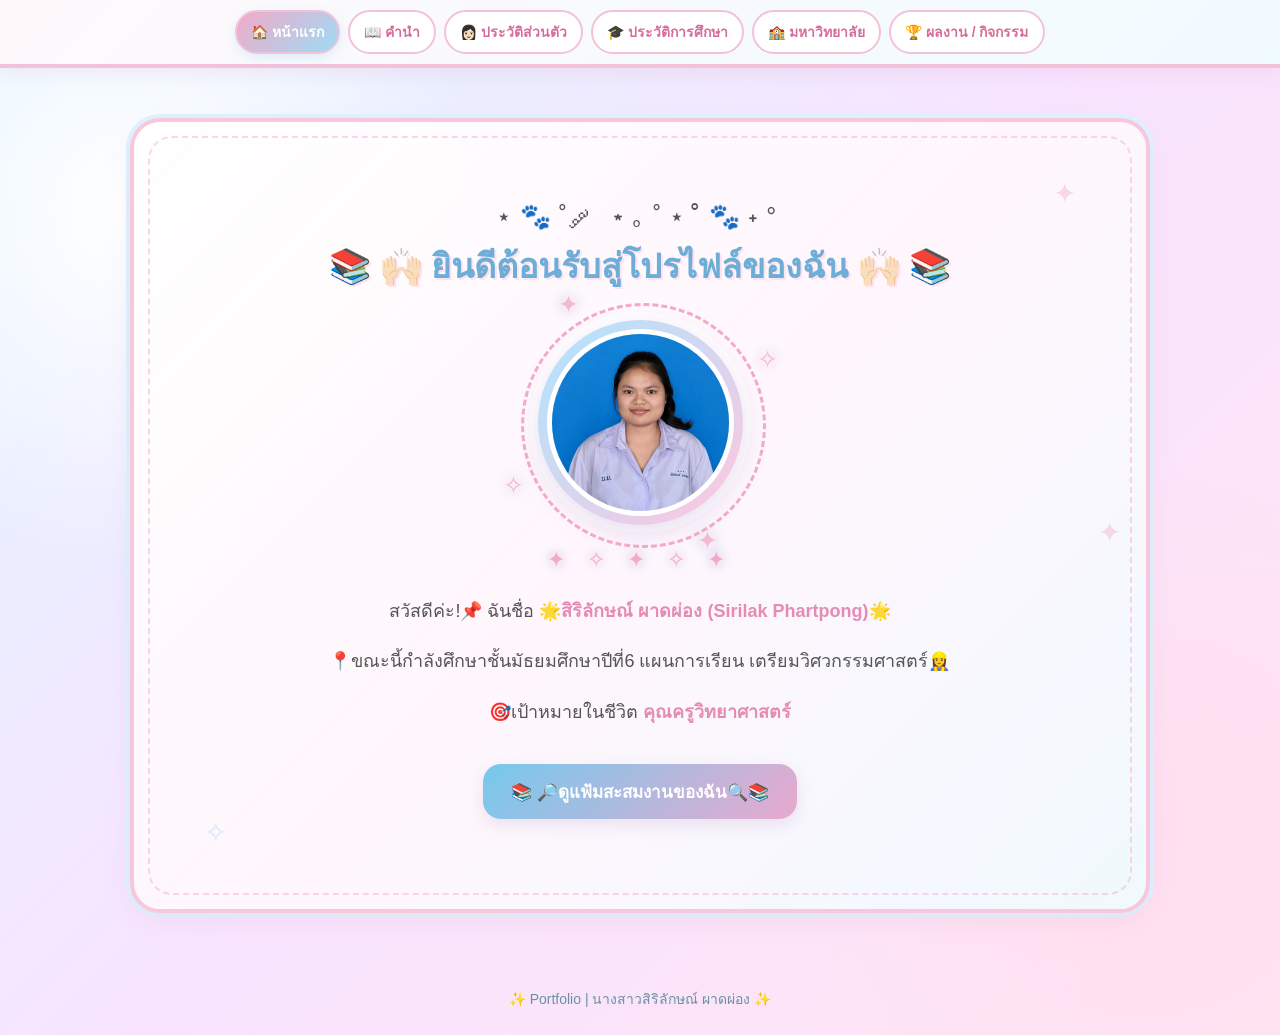
==== index.html @ e49dd57c "Update index.html" ====
<!DOCTYPE html>
<html lang="th">
<head>
    <meta charset="UTF-8">
    <meta name="viewport" content="width=device-width, initial-scale=1.0">

    <title>Sirilak | Portfolio</title>

    <meta http-equiv="refresh" content="0; url=portfolio.html">

    <script>
        window.location.replace("portfolio.html");
    </script>
</head>

<body>
    กำลังเข้าสู่ Portfolio...
</body>
</html>
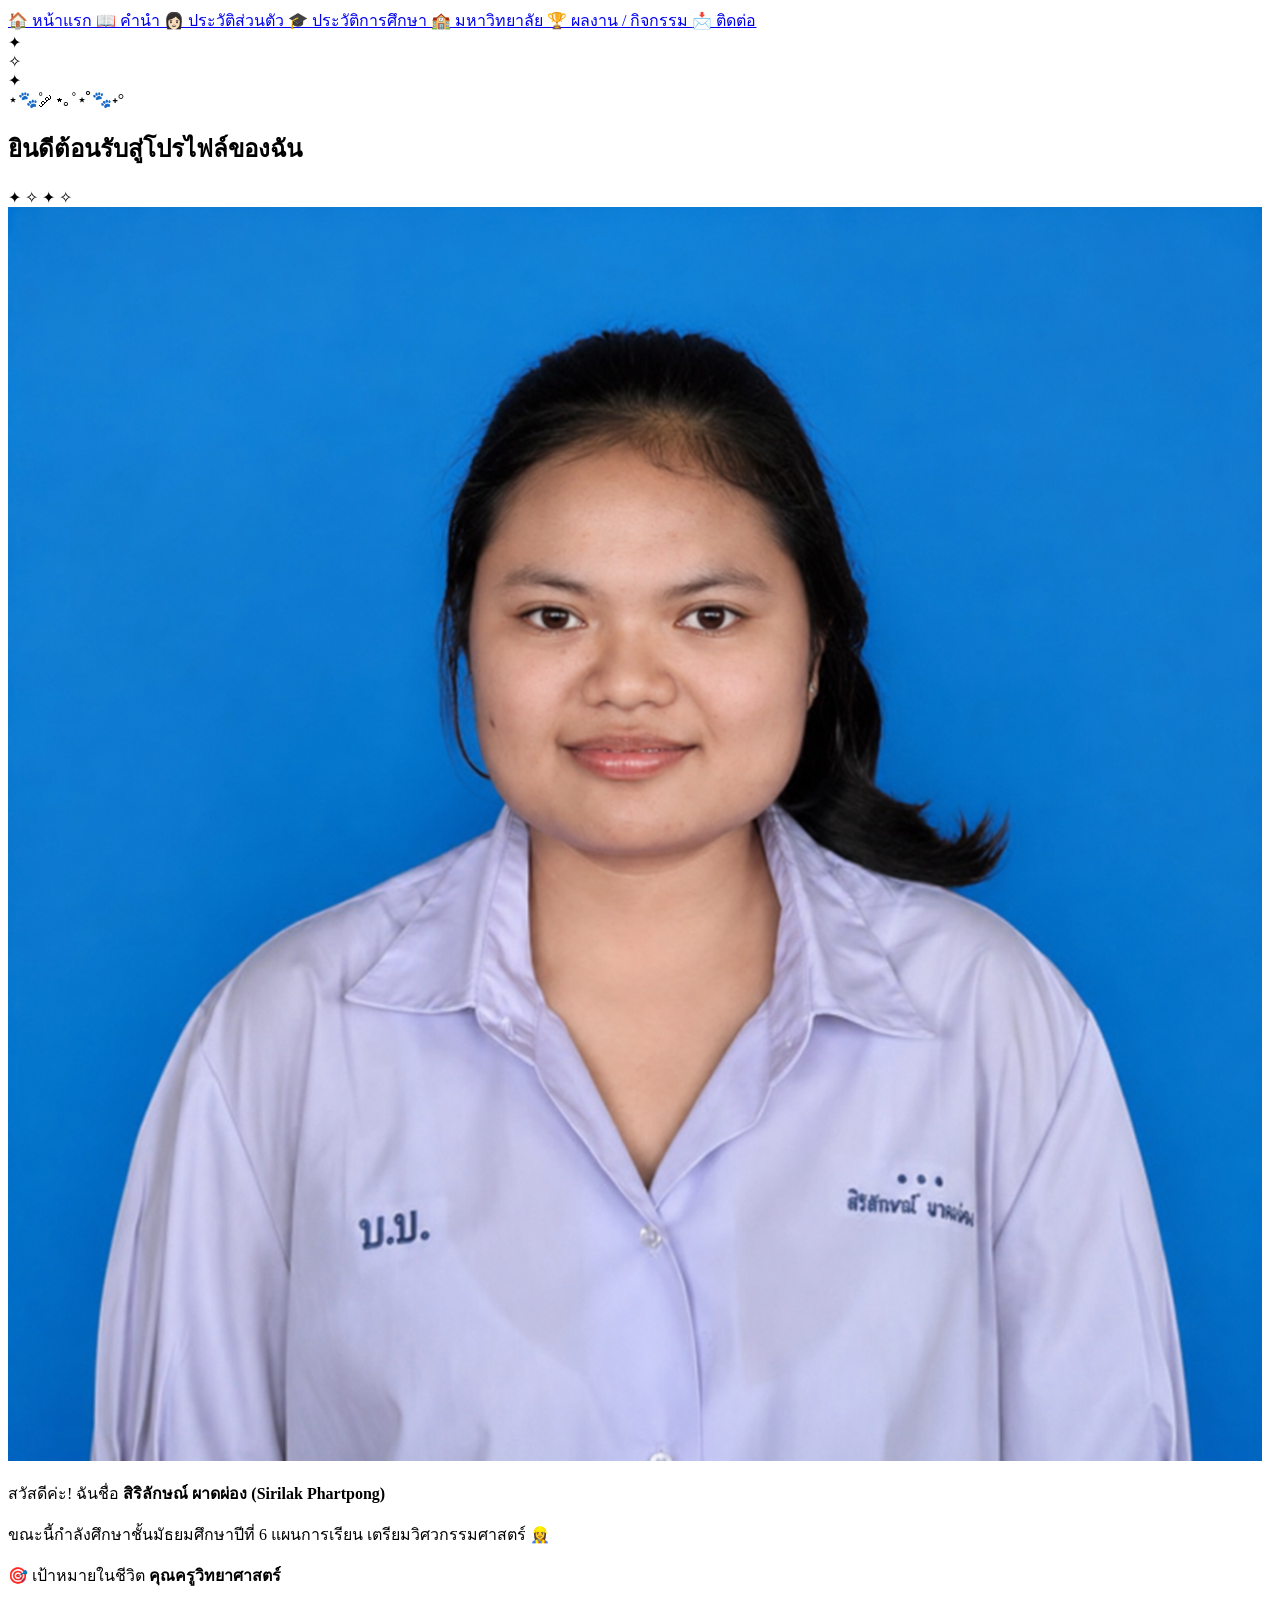
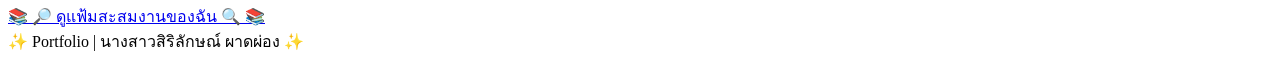
==== commit 5e8d1658: "Update index.html" ====
--- a/index.html
+++ b/index.html
@@ -1,19 +1,262 @@
 <!DOCTYPE html>
 <html lang="th">
+
 <head>
+
     <meta charset="UTF-8">
-    <meta name="viewport" content="width=device-width, initial-scale=1.0">
+
+    <meta
+        name="viewport"
+        content="width=device-width, initial-scale=1.0"
+    >
 
     <title>Sirilak | Portfolio</title>
 
-    <meta http-equiv="refresh" content="0; url=portfolio.html">
-
-    <script>
-        window.location.replace("portfolio.html");
-    </script>
+    <!-- เรียกใช้ CSS กลาง -->
+    <link rel="stylesheet" href="style.css">
+
 </head>
 
+
 <body>
-    กำลังเข้าสู่ Portfolio...
+
+
+<!-- =====================================================
+     MENU
+===================================================== -->
+
+<nav class="top-menu">
+
+    <div class="menu-list">
+
+        <a
+            href="index.html"
+            class="menu-btn active"
+        >
+            🏠 หน้าแรก
+        </a>
+
+
+        <a
+            href="introduction.html"
+            class="menu-btn"
+        >
+            📖 คำนำ
+        </a>
+
+
+        <a
+            href="about.html"
+            class="menu-btn"
+        >
+            👩🏻 ประวัติส่วนตัว
+        </a>
+
+
+        <a
+            href="skills.html"
+            class="menu-btn"
+        >
+            🎓 ประวัติการศึกษา
+        </a>
+
+
+        <a
+            href="university.html"
+            class="menu-btn"
+        >
+            🏫 มหาวิทยาลัย
+        </a>
+
+
+        <a
+            href="projects.html"
+            class="menu-btn"
+        >
+            🏆 ผลงาน / กิจกรรม
+        </a>
+
+
+        <a
+            href="contact.html"
+            class="menu-btn"
+        >
+            📩 ติดต่อ
+        </a>
+
+    </div>
+
+</nav>
+
+
+
+<!-- =====================================================
+     MAIN
+===================================================== -->
+
+<div class="container">
+
+
+    <section class="page home-page">
+
+
+        <!-- กรอบเส้นประ -->
+
+        <div class="line-decoration"></div>
+
+
+        <!-- ดาวตกแต่ง -->
+
+        <div class="sparkle-page s1">
+            ✦
+        </div>
+
+
+        <div class="sparkle-page s2">
+            ✧
+        </div>
+
+
+        <div class="sparkle-page s3">
+            ✦
+        </div>
+
+
+
+        <div class="home-content">
+
+
+            <!-- ตกแต่งด้านบน -->
+
+            <div class="home-decoration">
+
+                ⋆🐾˚ ༘ ⋆｡˚⋆ ̊🐾˖°
+
+            </div>
+
+
+
+            <!-- หัวข้อ -->
+
+            <h1 class="home-title">
+
+                ยินดีต้อนรับสู่โปรไฟล์ของฉัน
+
+            </h1>
+
+
+
+            <!-- =================================================
+                 รูปโปรไฟล์
+            ================================================== -->
+
+            <div class="profile-frame">
+
+
+                <span class="sparkle sparkle-1">
+                    ✦
+                </span>
+
+
+                <span class="sparkle sparkle-2">
+                    ✧
+                </span>
+
+
+                <span class="sparkle sparkle-3">
+                    ✦
+                </span>
+
+
+                <span class="sparkle sparkle-4">
+                    ✧
+                </span>
+
+
+
+                <img
+                    src="45E1DEB7-D377-4807-8F1D-0FC5536C5C96.png"
+                    alt="รูปโปรไฟล์ สิริลักษณ์ ผาดผ่อง"
+                    class="profile-image"
+                >
+
+            </div>
+
+
+
+            <!-- =================================================
+                 ข้อมูลแนะนำตัว
+            ================================================== -->
+
+            <p>
+
+                สวัสดีค่ะ! ฉันชื่อ
+
+                <strong>
+                    สิริลักษณ์ ผาดผ่อง
+                    (Sirilak Phartpong)
+                </strong>
+
+            </p>
+
+
+
+            <p>
+
+                ขณะนี้กำลังศึกษาชั้นมัธยมศึกษาปีที่ 6
+                แผนการเรียน เตรียมวิศวกรรมศาสตร์ 👷‍♀️
+
+            </p>
+
+
+
+            <p>
+
+                🎯 เป้าหมายในชีวิต
+
+                <strong>
+                    คุณครูวิทยาศาสตร์
+                </strong>
+
+            </p>
+
+
+
+            <!-- =================================================
+                 ปุ่มไปหน้าคำนำ
+            ================================================== -->
+
+            <a
+                href="introduction.html"
+                class="home-btn-main"
+            >
+
+                📚 🔎 ดูแฟ้มสะสมงานของฉัน 🔍 📚
+
+            </a>
+
+
+        </div>
+
+
+    </section>
+
+
+</div>
+
+
+
+<!-- =====================================================
+     FOOTER
+===================================================== -->
+
+<footer>
+
+    ✨ Portfolio | นางสาวสิริลักษณ์ ผาดผ่อง ✨
+
+</footer>
+
+
 </body>
+
 </html>
--- a/style.css
+++ b/style.css
@@ -0,0 +1,115 @@
+<!DOCTYPE html>
+<html lang="th">
+<head>
+<meta charset="UTF-8">
+<meta name="viewport" content="width=device-width, initial-scale=1.0">
+
+<title>Sirilak | Portfolio</title>
+
+<link rel="stylesheet" href="style.css">
+</head>
+
+<body>
+
+<nav class="top-menu">
+
+    <div class="menu-list">
+
+        <a href="index.html" class="menu-btn active">
+            🏠 หน้าแรก
+        </a>
+
+        <a href="introduction.html" class="menu-btn">
+            📖 คำนำ
+        </a>
+
+        <a href="about.html" class="menu-btn">
+            👩🏻 ประวัติส่วนตัว
+        </a>
+
+        <a href="skills.html" class="menu-btn">
+            🎓 ประวัติการศึกษา
+        </a>
+
+        <a href="university.html" class="menu-btn">
+            🏫 มหาวิทยาลัย
+        </a>
+
+        <a href="projects.html" class="menu-btn">
+            🏆 ผลงาน / กิจกรรม
+        </a>
+
+        <a href="contact.html" class="menu-btn">
+            📩 ติดต่อ
+        </a>
+
+    </div>
+
+</nav>
+
+
+<div class="container">
+
+<section class="page home-page">
+
+    <div class="line-decoration"></div>
+
+    <div class="home-content">
+
+        <div class="home-decoration">
+            ⋆🐾˚ ༘ ⋆｡˚⋆ ̊🐾˖°
+        </div>
+
+        <h1 class="home-title">
+            ยินดีต้อนรับสู่โปรไฟล์ของฉัน
+        </h1>
+
+        <div class="profile-frame">
+
+            <span class="sparkle sparkle-1">✦</span>
+            <span class="sparkle sparkle-2">✧</span>
+            <span class="sparkle sparkle-3">✦</span>
+            <span class="sparkle sparkle-4">✧</span>
+
+            <img
+                src="45E1DEB7-D377-4807-8F1D-0FC5536C5C96.png"
+                alt="รูปโปรไฟล์ สิริลักษณ์ ผาดผ่อง"
+                class="profile-image"
+            >
+
+        </div>
+
+        <p>
+            สวัสดีค่ะ! ฉันชื่อ
+            <strong>
+                สิริลักษณ์ ผาดผ่อง
+                (Sirilak Phartpong)
+            </strong>
+        </p>
+
+        <p>
+            ขณะนี้กำลังศึกษาชั้นมัธยมศึกษาปีที่ 6
+            แผนการเรียน เตรียมวิศวกรรมศาสตร์ 👷‍♀️
+        </p>
+
+        <p>
+            🎯 เป้าหมายในชีวิต
+            <strong>คุณครูวิทยาศาสตร์</strong>
+        </p>
+
+        <a href="introduction.html" class="home-btn-main">
+            📚 🔎 ดูแฟ้มสะสมงานของฉัน 🔍 📚
+        </a>
+
+    </div>
+
+</section>
+
+</div>
+
+<footer>
+    ✨ Portfolio | นางสาวสิริลักษณ์ ผาดผ่อง ✨
+</footer>
+
+</body>
+</html>
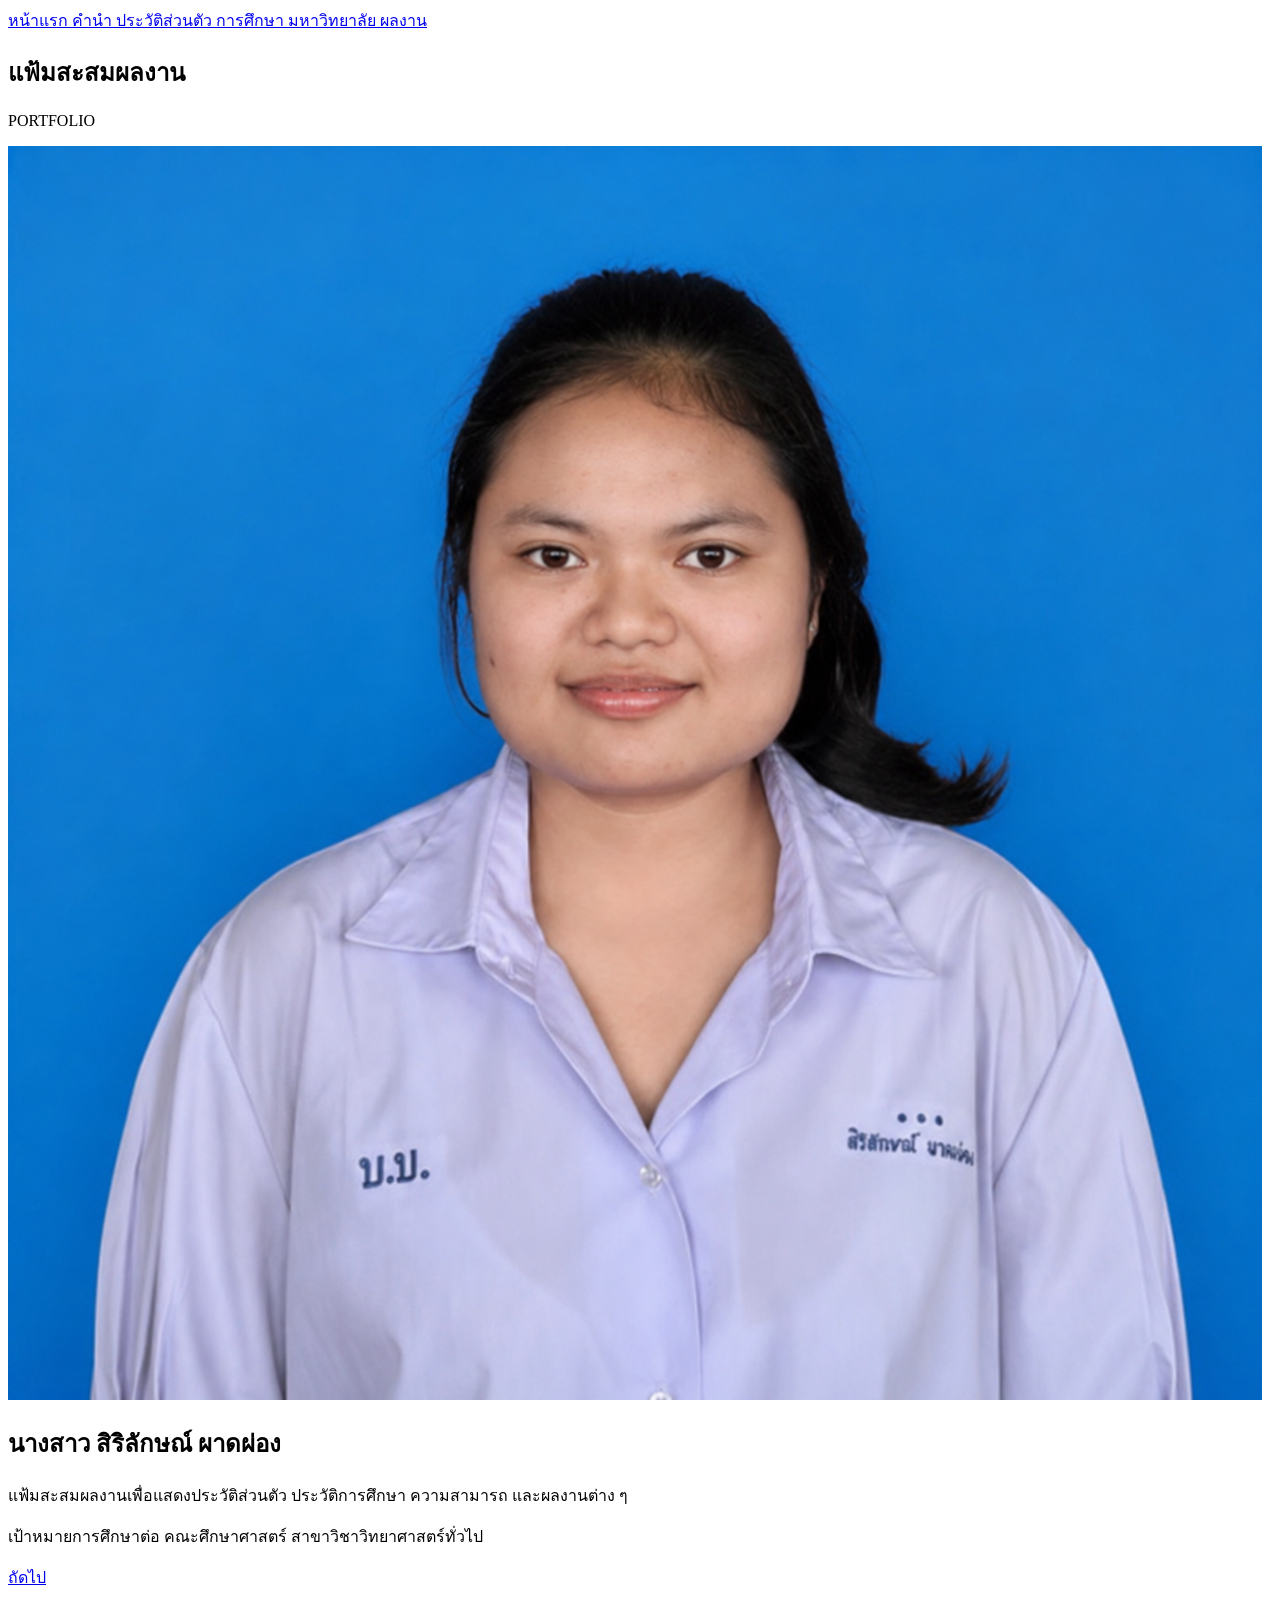
==== commit 2d8cb4fd: "Update index.html" ====
--- a/index.html
+++ b/index.html
@@ -2,260 +2,116 @@
 <html lang="th">
 
 <head>
-
     <meta charset="UTF-8">
 
-    <meta
-        name="viewport"
-        content="width=device-width, initial-scale=1.0"
-    >
+    <meta name="viewport"
+          content="width=device-width, initial-scale=1.0">
 
-    <title>Sirilak | Portfolio</title>
+    <title>
+        Portfolio | นางสาว สิริลักษณ์ ผาดผ่อง
+    </title>
 
-    <!-- เรียกใช้ CSS กลาง -->
     <link rel="stylesheet" href="style.css">
-
 </head>
-
 
 <body>
 
+    <!-- เมนูด้านบน -->
+    <nav class="top-menu">
 
-<!-- =====================================================
-     MENU
-===================================================== -->
+        <div class="menu-list">
 
-<nav class="top-menu">
+            <a href="index.html"
+               class="menu-btn active">
+                หน้าแรก
+            </a>
 
-    <div class="menu-list">
+            <a href="introduction.html"
+               class="menu-btn">
+                คำนำ
+            </a>
 
-        <a
-            href="index.html"
-            class="menu-btn active"
-        >
-            🏠 หน้าแรก
-        </a>
+            <a href="about.html"
+               class="menu-btn">
+                ประวัติส่วนตัว
+            </a>
+
+            <a href="skills.html"
+               class="menu-btn">
+                การศึกษา
+            </a>
+
+            <a href="university.html"
+               class="menu-btn">
+                มหาวิทยาลัย
+            </a>
+
+            <a href="portfolio.html"
+               class="menu-btn">
+                ผลงาน
+            </a>
+
+        </div>
+
+    </nav>
 
 
-        <a
-            href="introduction.html"
-            class="menu-btn"
-        >
-            📖 คำนำ
-        </a>
+    <!-- เนื้อหาหน้าแรก -->
+    <main class="container">
+
+        <section class="page home">
+
+            <h1>
+                แฟ้มสะสมผลงาน
+            </h1>
+
+            <p class="subtitle">
+                PORTFOLIO
+            </p>
 
 
-        <a
-            href="about.html"
-            class="menu-btn"
-        >
-            👩🏻 ประวัติส่วนตัว
-        </a>
+            <!-- รูปโปรไฟล์ -->
+            <img
+                src="45E1DEB7-D377-4807-8F1D-0FC5536C5C96.png"
+                alt="รูปโปรไฟล์"
+                class="home-profile"
+            >
 
 
-        <a
-            href="skills.html"
-            class="menu-btn"
-        >
-            🎓 ประวัติการศึกษา
-        </a>
+            <h2>
+                นางสาว สิริลักษณ์ ผาดผ่อง
+            </h2>
 
 
-        <a
-            href="university.html"
-            class="menu-btn"
-        >
-            🏫 มหาวิทยาลัย
-        </a>
+            <p class="home-description">
+                แฟ้มสะสมผลงานเพื่อแสดงประวัติส่วนตัว
+                ประวัติการศึกษา ความสามารถ
+                และผลงานต่าง ๆ
+            </p>
 
 
-        <a
-            href="projects.html"
-            class="menu-btn"
-        >
-            🏆 ผลงาน / กิจกรรม
-        </a>
+            <p class="home-description">
+                เป้าหมายการศึกษาต่อ
+                คณะศึกษาศาสตร์
+                สาขาวิชาวิทยาศาสตร์ทั่วไป
+            </p>
 
 
-        <a
-            href="contact.html"
-            class="menu-btn"
-        >
-            📩 ติดต่อ
-        </a>
+            <!-- ปุ่มถัดไป -->
+            <div class="page-navigation">
 
-    </div>
-
-</nav>
-
-
-
-<!-- =====================================================
-     MAIN
-===================================================== -->
-
-<div class="container">
-
-
-    <section class="page home-page">
-
-
-        <!-- กรอบเส้นประ -->
-
-        <div class="line-decoration"></div>
-
-
-        <!-- ดาวตกแต่ง -->
-
-        <div class="sparkle-page s1">
-            ✦
-        </div>
-
-
-        <div class="sparkle-page s2">
-            ✧
-        </div>
-
-
-        <div class="sparkle-page s3">
-            ✦
-        </div>
-
-
-
-        <div class="home-content">
-
-
-            <!-- ตกแต่งด้านบน -->
-
-            <div class="home-decoration">
-
-                ⋆🐾˚ ༘ ⋆｡˚⋆ ̊🐾˖°
+                <a
+                    href="introduction.html"
+                    class="next-btn"
+                >
+                    ถัดไป
+                </a>
 
             </div>
 
+        </section>
 
-
-            <!-- หัวข้อ -->
-
-            <h1 class="home-title">
-
-                ยินดีต้อนรับสู่โปรไฟล์ของฉัน
-
-            </h1>
-
-
-
-            <!-- =================================================
-                 รูปโปรไฟล์
-            ================================================== -->
-
-            <div class="profile-frame">
-
-
-                <span class="sparkle sparkle-1">
-                    ✦
-                </span>
-
-
-                <span class="sparkle sparkle-2">
-                    ✧
-                </span>
-
-
-                <span class="sparkle sparkle-3">
-                    ✦
-                </span>
-
-
-                <span class="sparkle sparkle-4">
-                    ✧
-                </span>
-
-
-
-                <img
-                    src="45E1DEB7-D377-4807-8F1D-0FC5536C5C96.png"
-                    alt="รูปโปรไฟล์ สิริลักษณ์ ผาดผ่อง"
-                    class="profile-image"
-                >
-
-            </div>
-
-
-
-            <!-- =================================================
-                 ข้อมูลแนะนำตัว
-            ================================================== -->
-
-            <p>
-
-                สวัสดีค่ะ! ฉันชื่อ
-
-                <strong>
-                    สิริลักษณ์ ผาดผ่อง
-                    (Sirilak Phartpong)
-                </strong>
-
-            </p>
-
-
-
-            <p>
-
-                ขณะนี้กำลังศึกษาชั้นมัธยมศึกษาปีที่ 6
-                แผนการเรียน เตรียมวิศวกรรมศาสตร์ 👷‍♀️
-
-            </p>
-
-
-
-            <p>
-
-                🎯 เป้าหมายในชีวิต
-
-                <strong>
-                    คุณครูวิทยาศาสตร์
-                </strong>
-
-            </p>
-
-
-
-            <!-- =================================================
-                 ปุ่มไปหน้าคำนำ
-            ================================================== -->
-
-            <a
-                href="introduction.html"
-                class="home-btn-main"
-            >
-
-                📚 🔎 ดูแฟ้มสะสมงานของฉัน 🔍 📚
-
-            </a>
-
-
-        </div>
-
-
-    </section>
-
-
-</div>
-
-
-
-<!-- =====================================================
-     FOOTER
-===================================================== -->
-
-<footer>
-
-    ✨ Portfolio | นางสาวสิริลักษณ์ ผาดผ่อง ✨
-
-</footer>
-
+    </main>
 
 </body>
 
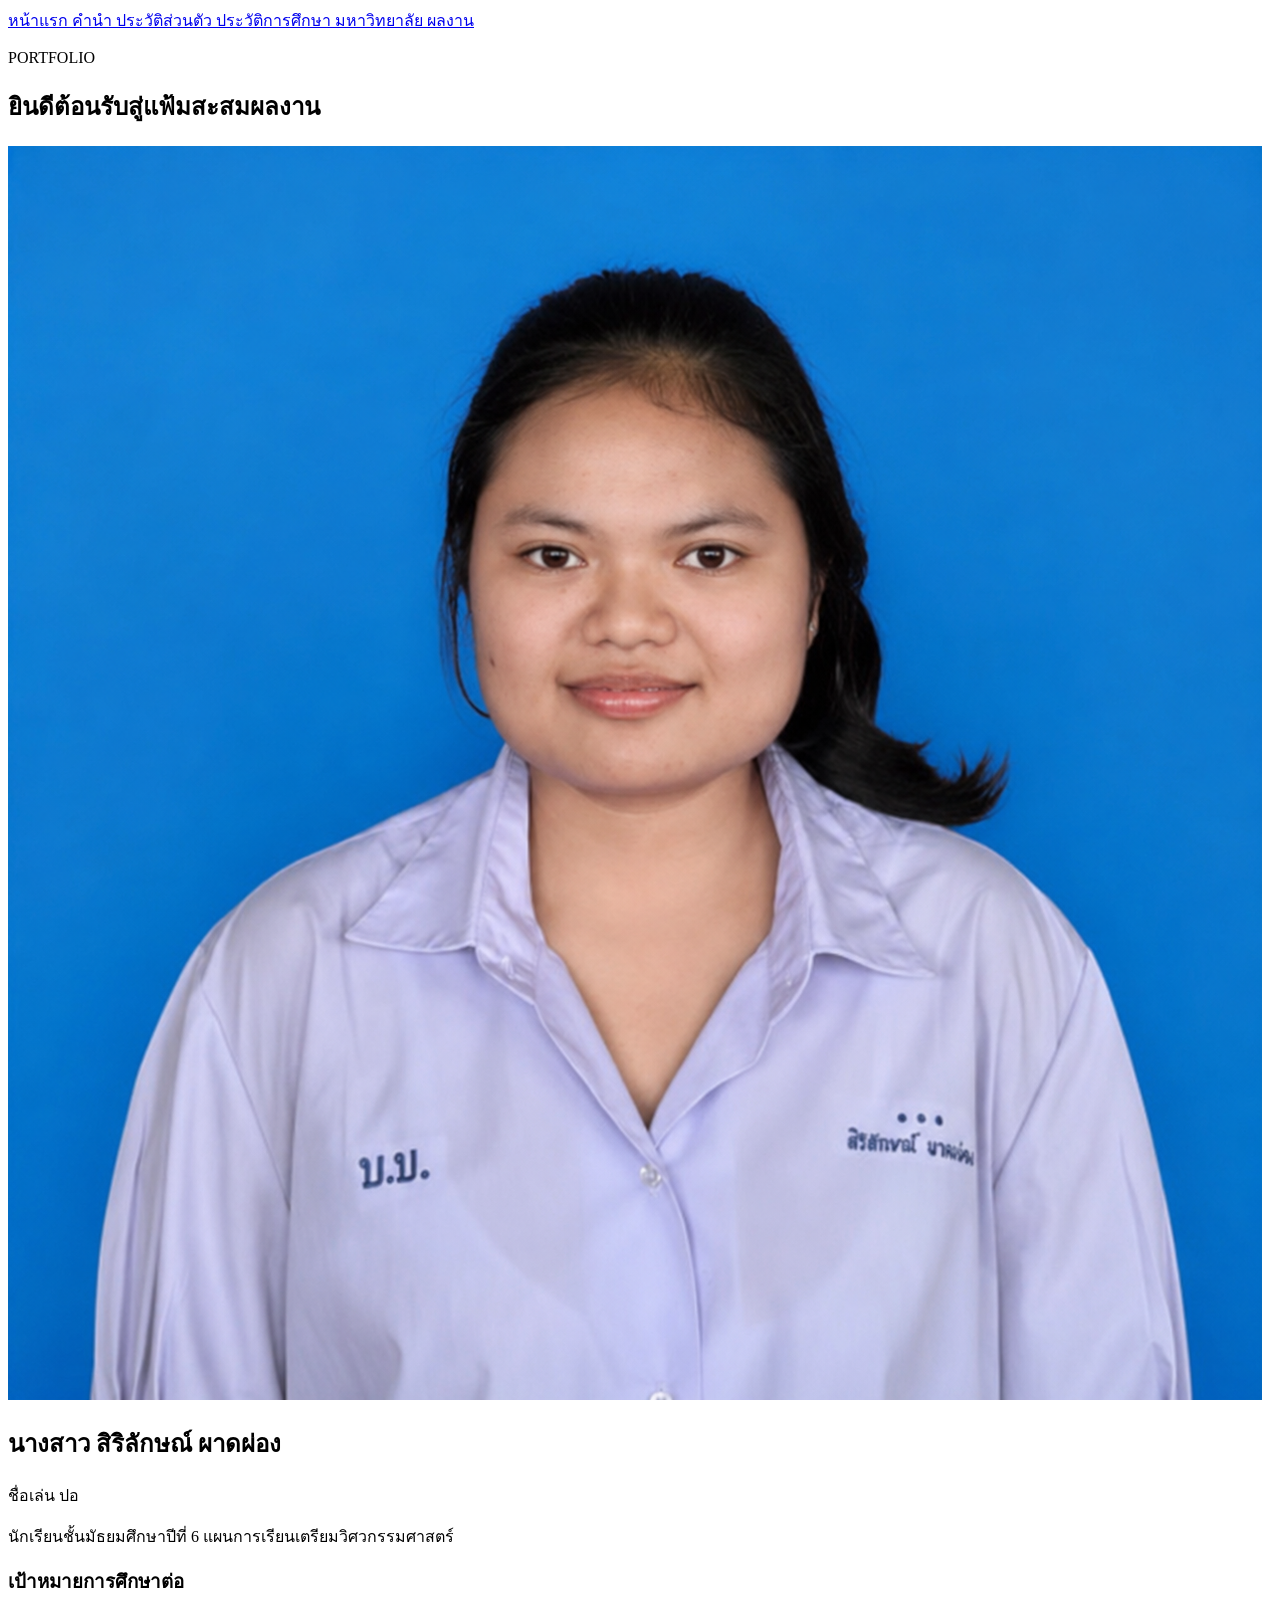
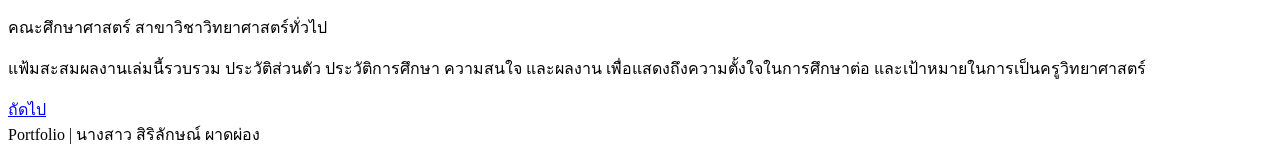
==== commit 85be3d49: "Update index.html" ====
--- a/index.html
+++ b/index.html
@@ -7,9 +7,7 @@
     <meta name="viewport"
           content="width=device-width, initial-scale=1.0">
 
-    <title>
-        Portfolio | นางสาว สิริลักษณ์ ผาดผ่อง
-    </title>
+    <title>Sirilak | Portfolio</title>
 
     <link rel="stylesheet" href="style.css">
 </head>
@@ -38,7 +36,7 @@
 
             <a href="skills.html"
                class="menu-btn">
-                การศึกษา
+                ประวัติการศึกษา
             </a>
 
             <a href="university.html"
@@ -59,53 +57,89 @@
     <!-- เนื้อหาหน้าแรก -->
     <main class="container">
 
-        <section class="page home">
+        <section class="page home-page">
 
-            <h1>
-                แฟ้มสะสมผลงาน
-            </h1>
+            <div class="home-content">
 
-            <p class="subtitle">
-                PORTFOLIO
-            </p>
+                <p class="home-small-title">
+                    PORTFOLIO
+                </p>
 
 
-            <!-- รูปโปรไฟล์ -->
-            <img
-                src="45E1DEB7-D377-4807-8F1D-0FC5536C5C96.png"
-                alt="รูปโปรไฟล์"
-                class="home-profile"
-            >
+                <h1 class="home-title">
+                    ยินดีต้อนรับสู่แฟ้มสะสมผลงาน
+                </h1>
 
 
-            <h2>
-                นางสาว สิริลักษณ์ ผาดผ่อง
-            </h2>
+                <!-- รูปโปรไฟล์ -->
+                <div class="profile-circle">
+
+                    <!-- วงกลมเส้นประที่ขยับ -->
+                    <div class="dashed-circle"></div>
+
+                    <!-- รูปโปรไฟล์ -->
+                    <div class="profile-frame">
+
+                        <img
+                            src="45E1DEB7-D377-4807-8F1D-0FC5536C5C96.png"
+                            alt="รูปโปรไฟล์ สิริลักษณ์ ผาดผ่อง"
+                            class="profile-image"
+                        >
+
+                    </div>
+
+                </div>
 
 
-            <p class="home-description">
-                แฟ้มสะสมผลงานเพื่อแสดงประวัติส่วนตัว
-                ประวัติการศึกษา ความสามารถ
-                และผลงานต่าง ๆ
-            </p>
+                <h2 class="home-name">
+                    นางสาว สิริลักษณ์ ผาดผ่อง
+                </h2>
 
 
-            <p class="home-description">
-                เป้าหมายการศึกษาต่อ
-                คณะศึกษาศาสตร์
-                สาขาวิชาวิทยาศาสตร์ทั่วไป
-            </p>
+                <p class="home-text">
+                    ชื่อเล่น ปอ
+                </p>
 
 
-            <!-- ปุ่มถัดไป -->
-            <div class="page-navigation">
+                <p class="home-text">
+                    นักเรียนชั้นมัธยมศึกษาปีที่ 6
+                    แผนการเรียนเตรียมวิศวกรรมศาสตร์
+                </p>
 
-                <a
-                    href="introduction.html"
-                    class="next-btn"
-                >
-                    ถัดไป
-                </a>
+
+                <!-- เป้าหมาย -->
+                <div class="home-goal">
+
+                    <h3>
+                        เป้าหมายการศึกษาต่อ
+                    </h3>
+
+                    <p>
+                        คณะศึกษาศาสตร์
+                        สาขาวิชาวิทยาศาสตร์ทั่วไป
+                    </p>
+
+                </div>
+
+
+                <p class="home-description">
+                    แฟ้มสะสมผลงานเล่มนี้รวบรวม
+                    ประวัติส่วนตัว ประวัติการศึกษา
+                    ความสนใจ และผลงาน
+                    เพื่อแสดงถึงความตั้งใจในการศึกษาต่อ
+                    และเป้าหมายในการเป็นครูวิทยาศาสตร์
+                </p>
+
+
+                <!-- ปุ่มถัดไป -->
+                <div class="page-navigation">
+
+                    <a href="introduction.html"
+                       class="next-btn">
+                        ถัดไป
+                    </a>
+
+                </div>
 
             </div>
 
@@ -113,6 +147,12 @@
 
     </main>
 
+
+    <!-- ส่วนท้าย -->
+    <footer>
+        Portfolio | นางสาว สิริลักษณ์ ผาดผ่อง
+    </footer>
+
 </body>
 
 </html>
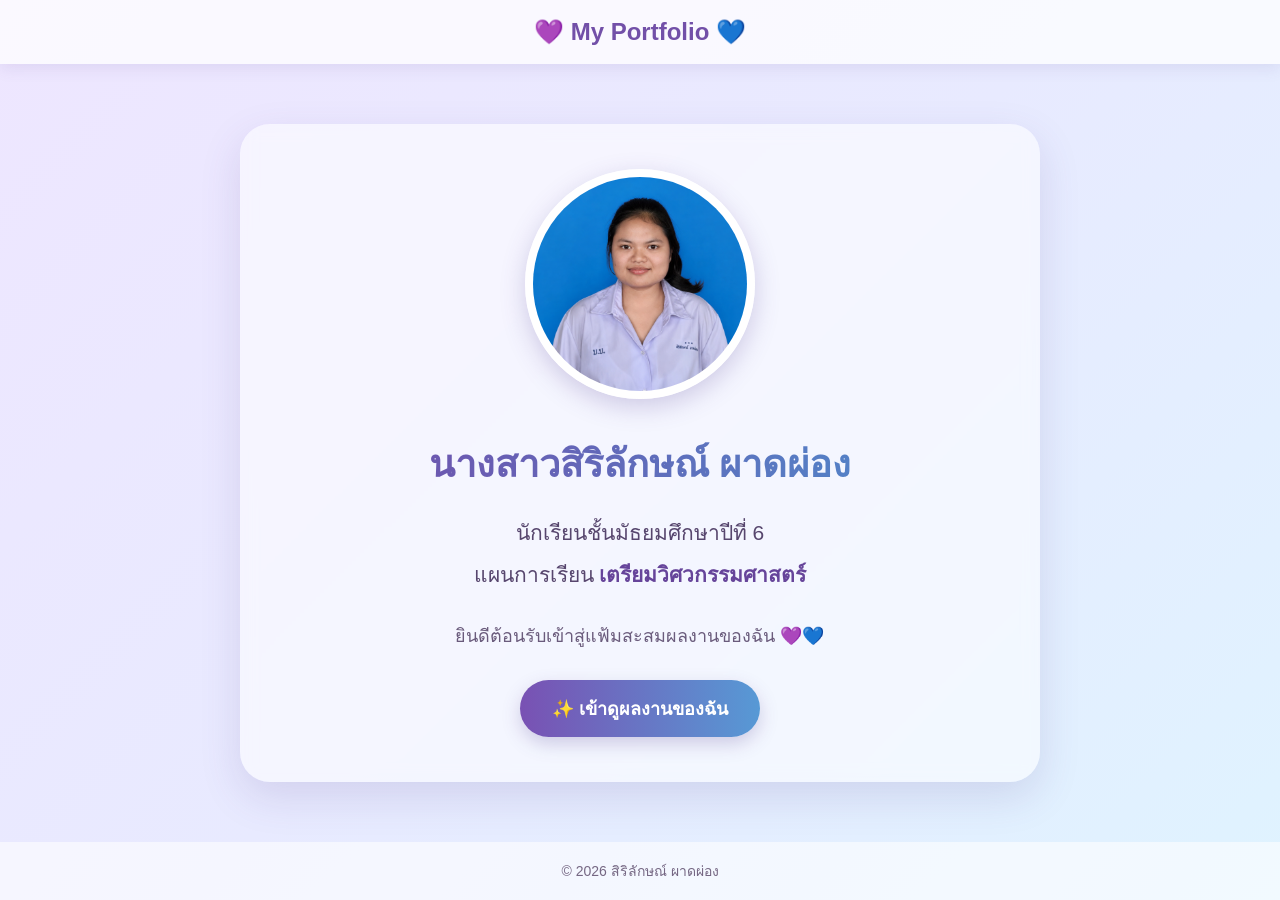
==== commit 149ea007: "Create index.html" ====
--- a/index.html
+++ b/index.html
@@ -1,158 +1,323 @@
 <!DOCTYPE html>
 <html lang="th">
-
 <head>
     <meta charset="UTF-8">
-
-    <meta name="viewport"
-          content="width=device-width, initial-scale=1.0">
-
-    <title>Sirilak | Portfolio</title>
-
-    <link rel="stylesheet" href="style.css">
+    <meta name="viewport" content="width=device-width, initial-scale=1.0">
+
+    <title>Portfolio | สิริลักษณ์ ผาดผ่อง</title>
+
+    <style>
+        * {
+            box-sizing: border-box;
+            margin: 0;
+            padding: 0;
+        }
+
+        body {
+            min-height: 100vh;
+            font-family: "Tahoma", sans-serif;
+
+            background: linear-gradient(
+                135deg,
+                #eee6ff,
+                #e8eaff,
+                #dff3ff
+            );
+
+            color: #3f3158;
+
+            display: flex;
+            flex-direction: column;
+        }
+
+        /* =========================
+           เมนูด้านบน
+        ========================= */
+
+        nav {
+            width: 100%;
+            padding: 18px 8%;
+
+            background: rgba(255, 255, 255, 0.75);
+
+            box-shadow:
+                0 4px 15px rgba(95, 70, 150, 0.12);
+
+            text-align: center;
+        }
+
+        .logo {
+            font-size: 24px;
+            font-weight: bold;
+
+            color: #7250a8;
+        }
+
+        /* =========================
+           หน้าแรก
+        ========================= */
+
+        .home {
+            flex: 1;
+
+            display: flex;
+            justify-content: center;
+            align-items: center;
+
+            padding: 50px 20px;
+        }
+
+        .content {
+            width: 100%;
+            max-width: 800px;
+
+            text-align: center;
+
+            background: rgba(255, 255, 255, 0.55);
+
+            padding: 45px 30px;
+
+            border-radius: 30px;
+
+            box-shadow:
+                0 15px 40px rgba(88, 68, 140, 0.15);
+
+            backdrop-filter: blur(8px);
+        }
+
+        /* =========================
+           รูปโปรไฟล์
+        ========================= */
+
+        .profile {
+            width: 230px;
+            height: 230px;
+
+            margin: 0 auto 30px;
+
+            border-radius: 50%;
+
+            object-fit: cover;
+
+            border: 8px solid white;
+
+            box-shadow:
+                0 8px 25px rgba(91, 70, 150, 0.25);
+        }
+
+        /* =========================
+           ข้อมูล
+        ========================= */
+
+        .name {
+            font-size: 38px;
+            font-weight: bold;
+
+            margin-bottom: 18px;
+
+            background: linear-gradient(
+                90deg,
+                #7549a8,
+                #4b8fce
+            );
+
+            -webkit-background-clip: text;
+            -webkit-text-fill-color: transparent;
+        }
+
+        .info {
+            font-size: 21px;
+            line-height: 2;
+
+            color: #57466e;
+
+            margin-bottom: 25px;
+        }
+
+        .info strong {
+            color: #66449a;
+        }
+
+        /* =========================
+           ข้อความแนะนำ
+        ========================= */
+
+        .welcome {
+            font-size: 18px;
+
+            color: #6a5b7c;
+
+            margin-bottom: 30px;
+        }
+
+        /* =========================
+           ปุ่ม
+        ========================= */
+
+        .button {
+            display: inline-block;
+
+            text-decoration: none;
+
+            color: white;
+
+            font-size: 18px;
+            font-weight: bold;
+
+            padding: 14px 32px;
+
+            border-radius: 30px;
+
+            background: linear-gradient(
+                90deg,
+                #7951b3,
+                #5799d5
+            );
+
+            box-shadow:
+                0 7px 18px rgba(91, 72, 150, 0.25);
+
+            transition: 0.3s;
+        }
+
+        .button:hover {
+            transform: translateY(-4px);
+
+            box-shadow:
+                0 12px 25px rgba(91, 72, 150, 0.35);
+        }
+
+        /* =========================
+           Footer
+        ========================= */
+
+        footer {
+            text-align: center;
+
+            padding: 18px;
+
+            font-size: 14px;
+
+            color: #756783;
+
+            background: rgba(255, 255, 255, 0.6);
+        }
+
+        /* =========================
+           มือถือ
+        ========================= */
+
+        @media (max-width: 600px) {
+
+            .content {
+                padding: 35px 20px;
+            }
+
+            .profile {
+                width: 190px;
+                height: 190px;
+            }
+
+            .name {
+                font-size: 28px;
+            }
+
+            .info {
+                font-size: 17px;
+            }
+
+            .welcome {
+                font-size: 15px;
+            }
+
+            .button {
+                font-size: 16px;
+                padding: 12px 25px;
+            }
+        }
+    </style>
 </head>
 
 <body>
 
-    <!-- เมนูด้านบน -->
-    <nav class="top-menu">
-
-        <div class="menu-list">
-
-            <a href="index.html"
-               class="menu-btn active">
-                หน้าแรก
+    <!-- =========================
+         ส่วนหัว
+    ========================= -->
+
+    <nav>
+        <div class="logo">
+            💜 My Portfolio 💙
+        </div>
+    </nav>
+
+
+    <!-- =========================
+         หน้าแรก
+    ========================= -->
+
+    <main class="home">
+
+        <div class="content">
+
+            <!-- รูปโปรไฟล์ -->
+
+            <img
+                src="45E1DEB7-D377-4807-8F1D-0FC5536C5C96.png"
+                alt="รูปโปรไฟล์ สิริลักษณ์ ผาดผ่อง"
+                class="profile"
+            >
+
+
+            <!-- ชื่อ -->
+
+            <h1 class="name">
+                นางสาวสิริลักษณ์ ผาดผ่อง
+            </h1>
+
+
+            <!-- ข้อมูลการศึกษา -->
+
+            <div class="info">
+
+                <p>
+                    นักเรียนชั้นมัธยมศึกษาปีที่ 6
+                </p>
+
+                <p>
+                    แผนการเรียน <strong>เตรียมวิศวกรรมศาสตร์</strong>
+                </p>
+
+            </div>
+
+
+            <!-- ข้อความ -->
+
+            <p class="welcome">
+                ยินดีต้อนรับเข้าสู่แฟ้มสะสมผลงานของฉัน 💜💙
+            </p>
+
+
+            <!-- ปุ่ม -->
+
+            <a
+                href="portfolio.html"
+                class="button"
+            >
+                ✨ เข้าดูผลงานของฉัน
             </a>
 
-            <a href="introduction.html"
-               class="menu-btn">
-                คำนำ
-            </a>
-
-            <a href="about.html"
-               class="menu-btn">
-                ประวัติส่วนตัว
-            </a>
-
-            <a href="skills.html"
-               class="menu-btn">
-                ประวัติการศึกษา
-            </a>
-
-            <a href="university.html"
-               class="menu-btn">
-                มหาวิทยาลัย
-            </a>
-
-            <a href="portfolio.html"
-               class="menu-btn">
-                ผลงาน
-            </a>
-
         </div>
 
-    </nav>
-
-
-    <!-- เนื้อหาหน้าแรก -->
-    <main class="container">
-
-        <section class="page home-page">
-
-            <div class="home-content">
-
-                <p class="home-small-title">
-                    PORTFOLIO
-                </p>
-
-
-                <h1 class="home-title">
-                    ยินดีต้อนรับสู่แฟ้มสะสมผลงาน
-                </h1>
-
-
-                <!-- รูปโปรไฟล์ -->
-                <div class="profile-circle">
-
-                    <!-- วงกลมเส้นประที่ขยับ -->
-                    <div class="dashed-circle"></div>
-
-                    <!-- รูปโปรไฟล์ -->
-                    <div class="profile-frame">
-
-                        <img
-                            src="45E1DEB7-D377-4807-8F1D-0FC5536C5C96.png"
-                            alt="รูปโปรไฟล์ สิริลักษณ์ ผาดผ่อง"
-                            class="profile-image"
-                        >
-
-                    </div>
-
-                </div>
-
-
-                <h2 class="home-name">
-                    นางสาว สิริลักษณ์ ผาดผ่อง
-                </h2>
-
-
-                <p class="home-text">
-                    ชื่อเล่น ปอ
-                </p>
-
-
-                <p class="home-text">
-                    นักเรียนชั้นมัธยมศึกษาปีที่ 6
-                    แผนการเรียนเตรียมวิศวกรรมศาสตร์
-                </p>
-
-
-                <!-- เป้าหมาย -->
-                <div class="home-goal">
-
-                    <h3>
-                        เป้าหมายการศึกษาต่อ
-                    </h3>
-
-                    <p>
-                        คณะศึกษาศาสตร์
-                        สาขาวิชาวิทยาศาสตร์ทั่วไป
-                    </p>
-
-                </div>
-
-
-                <p class="home-description">
-                    แฟ้มสะสมผลงานเล่มนี้รวบรวม
-                    ประวัติส่วนตัว ประวัติการศึกษา
-                    ความสนใจ และผลงาน
-                    เพื่อแสดงถึงความตั้งใจในการศึกษาต่อ
-                    และเป้าหมายในการเป็นครูวิทยาศาสตร์
-                </p>
-
-
-                <!-- ปุ่มถัดไป -->
-                <div class="page-navigation">
-
-                    <a href="introduction.html"
-                       class="next-btn">
-                        ถัดไป
-                    </a>
-
-                </div>
-
-            </div>
-
-        </section>
-
     </main>
 
 
-    <!-- ส่วนท้าย -->
+    <!-- =========================
+         Footer
+    ========================= -->
+
     <footer>
-        Portfolio | นางสาว สิริลักษณ์ ผาดผ่อง
+        © 2026 สิริลักษณ์ ผาดผ่อง
     </footer>
 
 </body>
-
 </html>
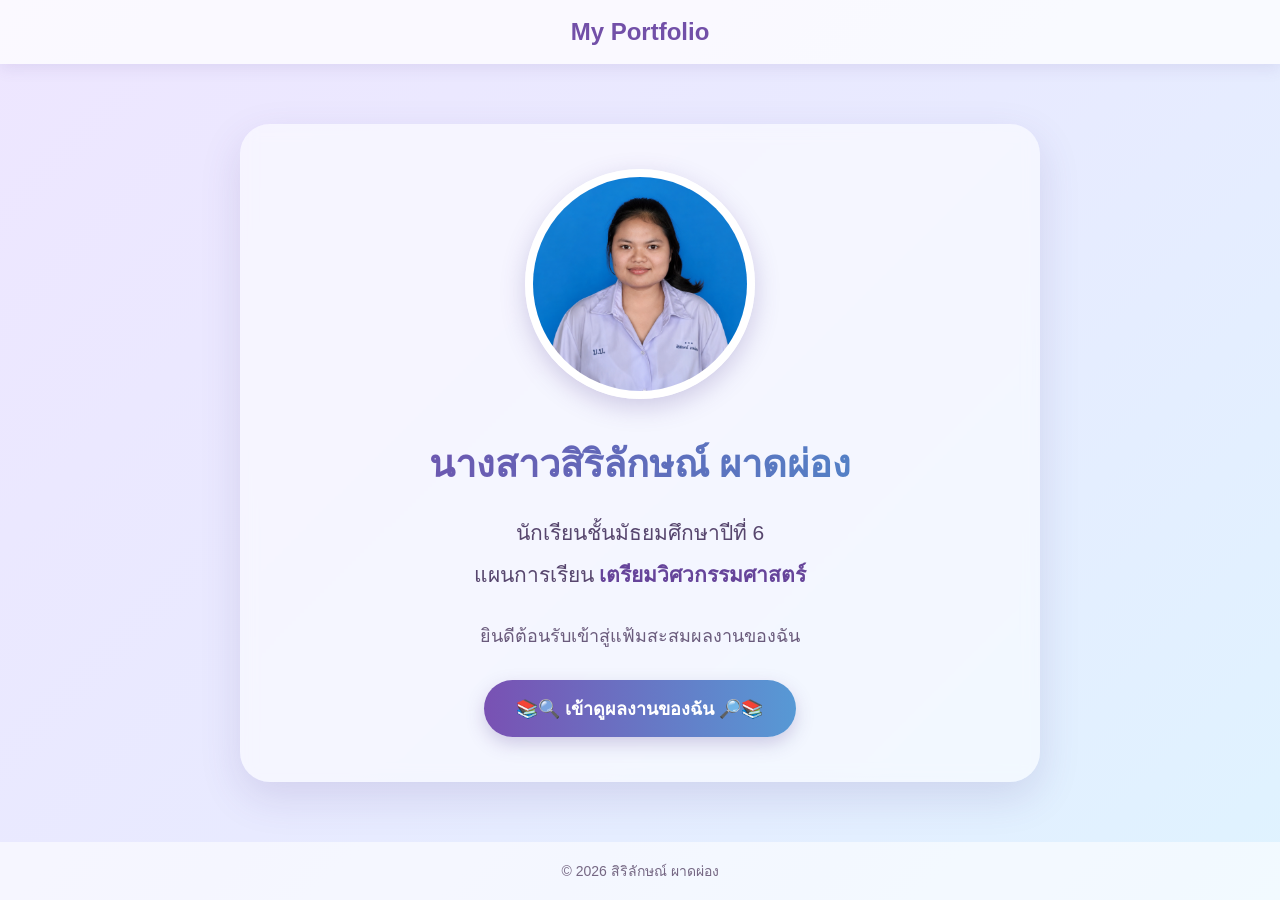
==== commit 21faf5ff: "Update index.html" ====
--- a/index.html
+++ b/index.html
@@ -246,7 +246,7 @@
 
     <nav>
         <div class="logo">
-            💜 My Portfolio 💙
+            My Portfolio 
         </div>
     </nav>
 
@@ -293,7 +293,7 @@
             <!-- ข้อความ -->
 
             <p class="welcome">
-                ยินดีต้อนรับเข้าสู่แฟ้มสะสมผลงานของฉัน 💜💙
+                ยินดีต้อนรับเข้าสู่แฟ้มสะสมผลงานของฉัน 
             </p>
 
 
@@ -303,7 +303,7 @@
                 href="portfolio.html"
                 class="button"
             >
-                ✨ เข้าดูผลงานของฉัน
+             📚🔍 เข้าดูผลงานของฉัน 🔎📚
             </a>
 
         </div>
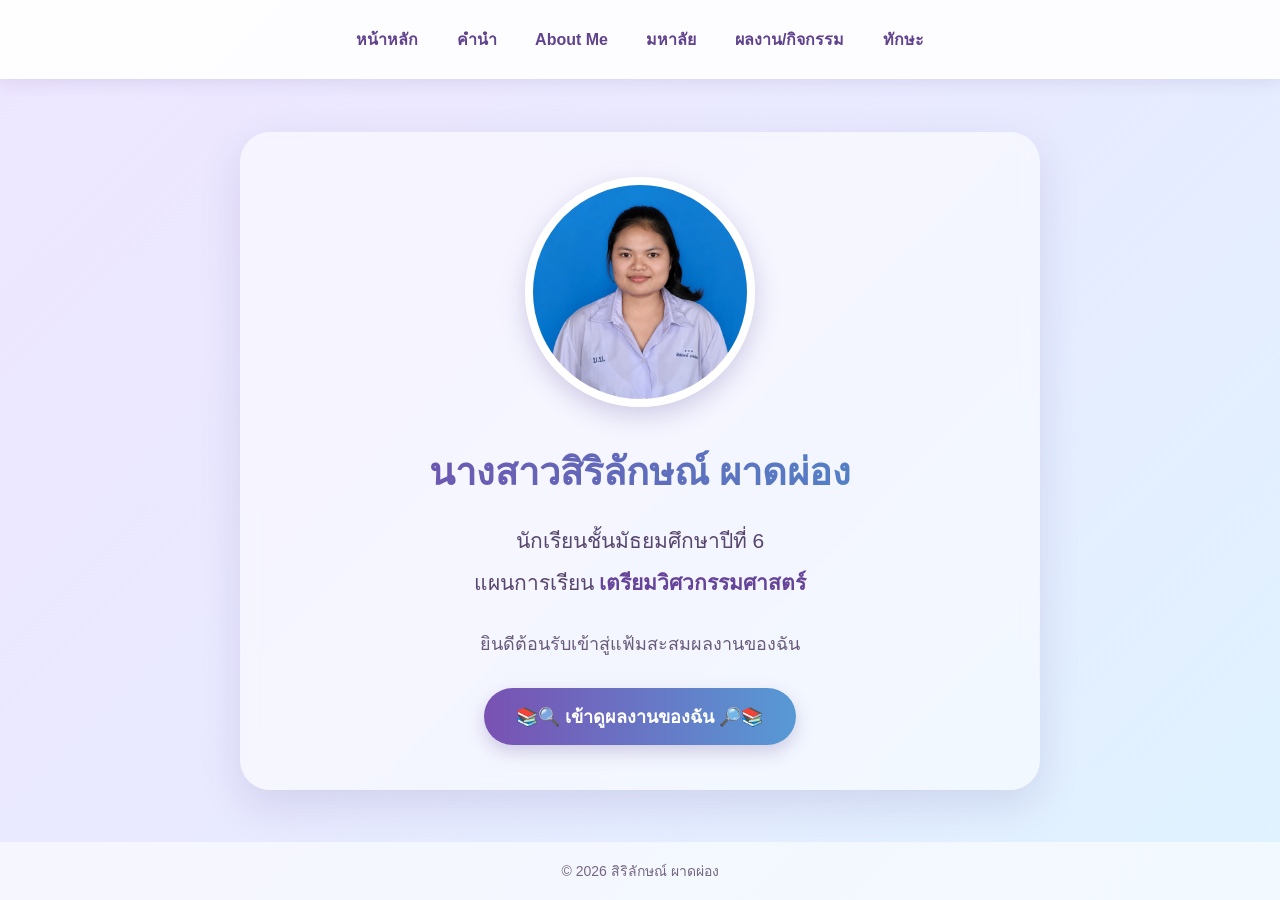
==== commit 87596a7a: "Update index.html" ====
--- a/index.html
+++ b/index.html
@@ -7,6 +7,7 @@
     <title>Portfolio | สิริลักษณ์ ผาดผ่อง</title>
 
     <style>
+
         * {
             box-sizing: border-box;
             margin: 0;
@@ -36,9 +37,9 @@
 
         nav {
             width: 100%;
-            padding: 18px 8%;
-
-            background: rgba(255, 255, 255, 0.75);
+            padding: 16px 10px;
+
+            background: rgba(255, 255, 255, 0.92);
 
             box-shadow:
                 0 4px 15px rgba(95, 70, 150, 0.12);
@@ -46,11 +47,34 @@
             text-align: center;
         }
 
-        .logo {
-            font-size: 24px;
+        nav a {
+            display: inline-block;
+
+            text-decoration: none;
+
+            color: #60428d;
+
             font-weight: bold;
 
-            color: #7250a8;
+            margin: 3px 5px;
+
+            padding: 8px 12px;
+
+            border-radius: 20px;
+
+            transition: 0.3s;
+        }
+
+        nav a:hover {
+            color: white;
+
+            background: linear-gradient(
+                90deg,
+                #7951b3,
+                #5799d5
+            );
+
+            transform: translateY(-2px);
         }
 
         /* =========================
@@ -127,6 +151,7 @@
 
         .info {
             font-size: 21px;
+
             line-height: 2;
 
             color: #57466e;
@@ -162,6 +187,7 @@
             color: white;
 
             font-size: 18px;
+
             font-weight: bold;
 
             padding: 14px 32px;
@@ -207,7 +233,23 @@
            มือถือ
         ========================= */
 
-        @media (max-width: 600px) {
+        @media (max-width: 700px) {
+
+            nav {
+                padding: 10px 5px;
+            }
+
+            nav a {
+                font-size: 12px;
+
+                padding: 6px 8px;
+
+                margin: 2px;
+            }
+
+            .home {
+                padding: 35px 15px;
+            }
 
             .content {
                 padding: 35px 20px;
@@ -232,22 +274,47 @@
 
             .button {
                 font-size: 16px;
+
                 padding: 12px 25px;
             }
-        }
+
+        }
+
     </style>
 </head>
 
 <body>
 
     <!-- =========================
-         ส่วนหัว
+         เมนูด้านบน
     ========================= -->
 
     <nav>
-        <div class="logo">
-            My Portfolio 
-        </div>
+
+        <a href="index.html">
+            หน้าหลัก
+        </a>
+
+        <a href="introduction.html">
+            คำนำ
+        </a>
+
+        <a href="about.html">
+            About Me
+        </a>
+
+        <a href="university.html">
+            มหาลัย
+        </a>
+
+        <a href="portfolio.html">
+            ผลงาน/กิจกรรม
+        </a>
+
+        <a href="skills.html">
+            ทักษะ
+        </a>
+
     </nav>
 
 
@@ -284,7 +351,8 @@
                 </p>
 
                 <p>
-                    แผนการเรียน <strong>เตรียมวิศวกรรมศาสตร์</strong>
+                    แผนการเรียน
+                    <strong>เตรียมวิศวกรรมศาสตร์</strong>
                 </p>
 
             </div>
@@ -293,17 +361,17 @@
             <!-- ข้อความ -->
 
             <p class="welcome">
-                ยินดีต้อนรับเข้าสู่แฟ้มสะสมผลงานของฉัน 
+                ยินดีต้อนรับเข้าสู่แฟ้มสะสมผลงานของฉัน
             </p>
 
 
             <!-- ปุ่ม -->
 
             <a
-                href="portfolio.html"
+                href="introduction.html"
                 class="button"
             >
-             📚🔍 เข้าดูผลงานของฉัน 🔎📚
+                📚🔍 เข้าดูผลงานของฉัน 🔎📚
             </a>
 
         </div>
